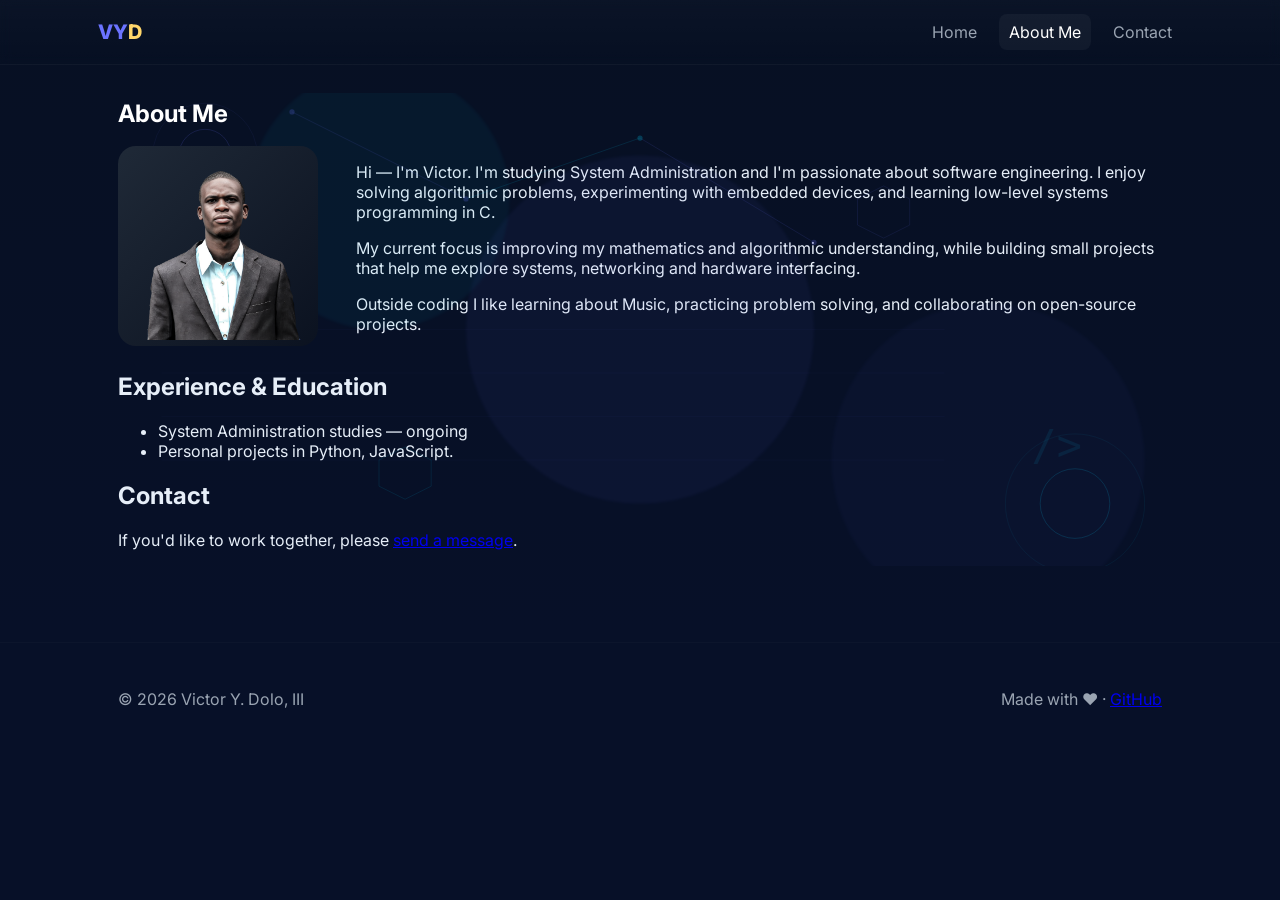
==== about.html @ 2a3f610e "Remove some information." ====
<!doctype html>
<html lang="en">
<head>
  <meta charset="utf-8">
  <meta name="viewport" content="width=device-width,initial-scale=1">
  <title>About — Victor Y. Dolo, III</title>
  <link href="styles.css" rel="stylesheet">
  <link href="https://fonts.googleapis.com/css2?family=Inter:wght@300;400;600;800&display=swap" rel="stylesheet">
  <meta name="description" content="About Victor Y. Dolo, III — aspiring software engineer and system administration student." />
</head>
<body>
  <header class="site-header">
    <div class="site-brand container">
      <a class="logo" href="index.html">VY<span class="accent">D</span></a>
      <nav class="main-nav" aria-label="Main navigation">
        <a href="index.html" class="nav-link">Home</a>
        <a href="about.html" class="nav-link active">About Me</a>
        <a href="contact.html" class="nav-link">Contact</a>
      </nav>
    </div>
  </header>

  <main class="container">
    <section class="about reveal section-with-bg">
      <div class="section-bg" aria-hidden="true"></div>
      <h1 class="section-title">About Me</h1>
      <div style="display:grid;grid-template-columns:220px 1fr;gap:18px;align-items:start">
        <div class="profile-hover-wrap">
          <button class="profile-btn" aria-haspopup="dialog" style="width:100%;height:100%;padding:6px;">
            <img src="Profile picture.png" alt="Victor avatar" class="profile-hover-img">
          </button>
          <div class="profile-hover-info">
            <button class="profile-close-btn" aria-label="Close info">✕</button>
            <strong>Victor Y. Dolo, III</strong>
            <p>Aspiring Software Engineer</p>
            <p>System Administration Student</p>
            <p>Problem Solver & Tech Enthusiast</p>
          </div>
        </div>
        <div>
          <p>Hi — I'm Victor. I'm studying System Administration and I'm passionate about software engineering. I enjoy solving algorithmic problems, experimenting with embedded devices, and learning low-level systems programming in C.</p>
          <p>My current focus is improving my mathematics and algorithmic understanding, while building small projects that help me explore systems, networking and hardware interfacing.</p>
          <p>Outside coding I like learning about Music, practicing problem solving, and collaborating on open-source projects.</p>
        </div>
      </div>

      <h2 style="margin-top:22px">Experience & Education</h2>
      <ul>
        <li>System Administration studies — ongoing</li>
        <li>Personal projects in Python, JavaScript.</li>
      </ul>

      <h2 style="margin-top:20px">Contact</h2>
      <p>If you'd like to work together, please <a href="contact.html">send a message</a>.</p>
    </section>
  </main>

  <footer class="site-footer">
    <div class="container footer-grid">
      <div class="foot-left">&copy; <span id="year">2025</span> Victor Y. Dolo, III</div>
      <div class="foot-right">Made with <span aria-hidden="true">❤</span> &middot; <a href="https://github.com/HackerMuk225" target="_blank" rel="noopener noreferrer">GitHub</a></div>
    </div>
  </footer>

  <script src="script.js"></script>
</body>
</html>
---- styles.css ----
/* Portfolio styles: Grid + Flexbox, responsive, animations */
:root{
  --bg:#0f1724;
  --card:#0b1220;
  --accent:#6b73ff;
  --muted:#9aa4b2;
  --glass: rgba(255,255,255,0.04);
  --radius:12px;
}
*{box-sizing:border-box}
html,body{height:100%;margin:0;font-family:Inter, system-ui, -apple-system, 'Segoe UI', Roboto, 'Helvetica Neue', Arial; background:linear-gradient(180deg,#071023 0%, #071028 70%);color:#e6eef8}
.container{max-width:1100px;margin:0 auto;padding:28px}

/* Header */
.site-header{backdrop-filter: blur(6px);background:linear-gradient(180deg, rgba(255,255,255,0.02), transparent);border-bottom:1px solid rgba(255,255,255,0.02)}
.site-brand{display:flex;align-items:center;justify-content:space-between;padding:14px 8px}
.logo{font-weight:800;color:var(--accent);text-decoration:none;font-size:1.25rem}
.logo .accent{color:#ffd66b}
.main-nav{display:flex;gap:12px}
.nav-link{color:var(--muted);text-decoration:none;padding:8px 10px;border-radius:8px}
.nav-link:hover,.nav-link.active{background:var(--glass);color:#fff}

/* Hero */
.hero{padding:48px 0;position:relative;overflow:hidden}
.hero-bg{position:absolute;top:0;left:0;right:0;bottom:0;background-image:url('assets/tech-bg.svg');background-repeat:no-repeat;background-position:center;background-size:cover;opacity:0.8;z-index:0;filter:brightness(0.9)}
.hero-grid{display:grid;grid-template-columns:1fr 320px;gap:32px;align-items:center;position:relative;z-index:1}
.hero-title{font-size:2.1rem;margin:0 0 8px 0;color:#fff;text-shadow:0 6px 18px rgba(107,115,255,0.12)}
.hero-sub{color:var(--accent);font-weight:600;margin-bottom:12px}
.lead{color:var(--muted);max-width:48ch}
.cta-row{margin-top:18px;display:flex;gap:12px}
.btn{display:inline-block;background:var(--accent);color:#04102a;padding:10px 14px;border-radius:10px;text-decoration:none;font-weight:600;box-shadow:0 8px 20px rgba(107,115,255,0.12)}
.btn.ghost{background:transparent;border:1px solid rgba(255,255,255,0.04);color:var(--muted)}

.profile-btn{background:linear-gradient(135deg,#1f2937 0%, #0b1220 100%);border-radius:18px;padding:6px;border:0;cursor:pointer}
.hero-photo-wrap{justify-self:center;display:flex;justify-content:center;align-items:center}

/* Index page - hero profile image 380px */
.hero-photo-wrap .profile-hover-wrap{position:relative;width:380px;height:380px}
.hero-photo-wrap .profile-img{width:380px;height:380px;border-radius:18px;display:block;box-shadow:0 28px 60px rgba(0,0,0,0.65);transition:transform .28s ease, opacity .28s ease}
.hero-photo-wrap .profile-img:hover{transform:scale(1.02)}
.hero-photo-wrap .profile-hover-info{position:absolute;top:0;left:0;right:0;bottom:0;background:linear-gradient(180deg,rgba(107,115,255,0.15),rgba(0,212,255,0.1));border-radius:18px;padding:16px;display:flex;flex-direction:column;justify-content:center;align-items:center;text-align:center;opacity:0;transition:opacity .28s ease;backdrop-filter:blur(4px);color:#fff}
.hero-photo-wrap .profile-hover-wrap:hover .profile-img{opacity:0.3}
.hero-photo-wrap .profile-hover-wrap:hover .profile-hover-info{opacity:1}

/* Profile close button */
.profile-close-btn{position:absolute;top:8px;right:8px;background:transparent;border:0;color:#fff;font-size:20px;cursor:pointer;z-index:10;padding:4px;transition:transform .2s ease}
.profile-close-btn:hover{transform:scale(1.2)}

/* Projects */
.section-title{color:#fff;margin:6px 0 18px 0}
.projects-grid{display:grid;grid-template-columns:repeat(3,1fr);gap:18px}
.card{background:linear-gradient(180deg, rgba(255,255,255,0.02), rgba(255,255,255,0.015));border-radius:12px;padding:16px;display:flex;gap:12px;align-items:center;box-shadow:0 8px 30px rgba(2,6,23,0.6);transition:transform .28s ease}
.card:hover{transform:translateY(-6px)}
.project-media{width:72px;height:72px;border-radius:10px;background-size:cover;display:flex;align-items:center;justify-content:center}
.project-body h3{margin:0 0 6px 0;color:#fff}
.project-body p{margin:0;color:var(--muted);font-size:0.95rem}
.link{color:var(--accent);text-decoration:none;margin-top:8px;display:inline-block}

/* Skills */
.skills-grid{display:flex;flex-wrap:wrap;gap:12px}
.skill{background:var(--glass);padding:10px 12px;border-radius:10px;color:var(--muted);font-weight:600}

/* Footer */
.site-footer{padding:18px 0;border-top:1px solid rgba(255,255,255,0.02);margin-top:48px}
.footer-grid{display:flex;justify-content:space-between;align-items:center;color:var(--muted)}

/* Modal */
.modal{position:fixed;inset:0;display:grid;place-items:center;z-index:60;opacity:0;pointer-events:none;transition:opacity .18s ease}
.modal.open{opacity:1;pointer-events:auto}
.modal-overlay{position:absolute;inset:0;background:linear-gradient(180deg, rgba(2,6,23,0.7), rgba(2,6,23,0.85))}
.modal-panel{position:relative;z-index:2;background:linear-gradient(180deg,#071229, #0b1220);border-radius:12px;padding:20px;max-width:720px;width:90%;box-shadow:0 30px 80px rgba(0,0,0,0.6)}
.modal-close{position:absolute;right:12px;top:12px;background:transparent;border:0;color:var(--muted);font-size:20px}
.modal-inner{display:flex;gap:18px;align-items:flex-start}
.modal-avatar{width:120px;height:120px;border-radius:12px}

.form-success{background:linear-gradient(90deg,#1f8a4b,#2fd48d);color:#042017;padding:12px;border-radius:10px;margin-bottom:12px;opacity:0;transition:opacity .28s ease}
.form-success.visible{opacity:1}

/* Section backgrounds */
.section-with-bg{position:relative;overflow:hidden}
.section-bg{position:absolute;top:0;left:0;right:0;bottom:0;background-image:url('assets/tech-bg.svg');background-repeat:no-repeat;background-position:center;background-size:cover;opacity:0.5;z-index:0;filter:brightness(0.9);pointer-events:none}
.about, .contact{position:relative;z-index:1}

/* Profile hover effect - About page */
.profile-hover-wrap{position:relative;width:200px;height:200px;flex-shrink:0}
.profile-hover-img{width:200px;height:200px;border-radius:10px;display:block;transition:opacity .28s ease}
.about .profile-btn{width:100%;height:100%;display:flex;align-items:center;justify-content:center;padding:6px}
.about .profile-hover-img{width:100%;height:100%}
.profile-hover-info{position:absolute;top:0;left:0;right:0;bottom:0;background:linear-gradient(180deg,rgba(107,115,255,0.15),rgba(0,212,255,0.1));border-radius:10px;padding:16px;display:flex;flex-direction:column;justify-content:center;align-items:center;text-align:center;opacity:0;transition:opacity .28s ease;backdrop-filter:blur(4px);color:#fff}
.profile-hover-wrap:hover .profile-hover-img{opacity:0.3}
.profile-hover-wrap:hover .profile-hover-info{opacity:1}
.about .profile-close-btn{position:absolute;top:8px;right:8px;background:transparent;border:0;color:#fff;font-size:16px;cursor:pointer;z-index:10;padding:4px;transition:transform .2s ease}
.about .profile-close-btn:hover{transform:scale(1.2)}

/* Ensure contact form controls are interactable above decorative background */
.contact form input,
.contact form textarea,
.contact form button,
.contact form label {
  position:relative;
  z-index:2;
}

/* small screen */
@media (max-width:900px){
  .hero-grid{grid-template-columns:1fr;gap:18px;text-align:center}
  .hero-photo-wrap .profile-img{width:240px;height:240px}
  .hero-photo-wrap .profile-hover-wrap{width:240px;height:240px}
  .projects-grid{grid-template-columns:repeat(2,1fr)}
  .footer-grid{flex-direction:column;gap:8px;text-align:center}
}

@media (max-width:560px){
  .projects-grid{grid-template-columns:1fr}
  .hero-photo-wrap .profile-img{width:160px;height:160px}
  .hero-photo-wrap .profile-hover-wrap{width:160px;height:160px}
}

/* Very small phones */
@media (max-width:420px){
  html,body{font-size:14px}
  .container{padding:16px}
  .site-brand{padding:10px}
  .hero{padding:28px 0}
  .hero-title{font-size:1.6rem}
  .hero-sub{font-size:0.9rem}
  .lead{max-width:36ch}
  .cta-row{flex-direction:column;gap:10px}
  .btn{width:100%;text-align:center;padding:12px}
  .btn.ghost{width:100%}
  .hero-grid{grid-template-columns:1fr;gap:12px}
  .hero-photo-wrap{margin:0 auto}
  .hero-bg{background-position:top center;background-size:cover;opacity:0.65}
  .projects-grid{grid-template-columns:1fr;gap:12px}
  .section-title{font-size:1.15rem}
  .profile-hover-info{padding:12px}
  .modal-panel{width:96%;max-width:420px}
}

/* small reveal animation */
.reveal{transform:none;opacity:1;transition:transform .6s ease,opacity .6s ease}
main section, .projects, .skills{opacity:0;transform:translateY(18px)}

/* utility */
.no-scroll{overflow:hidden}
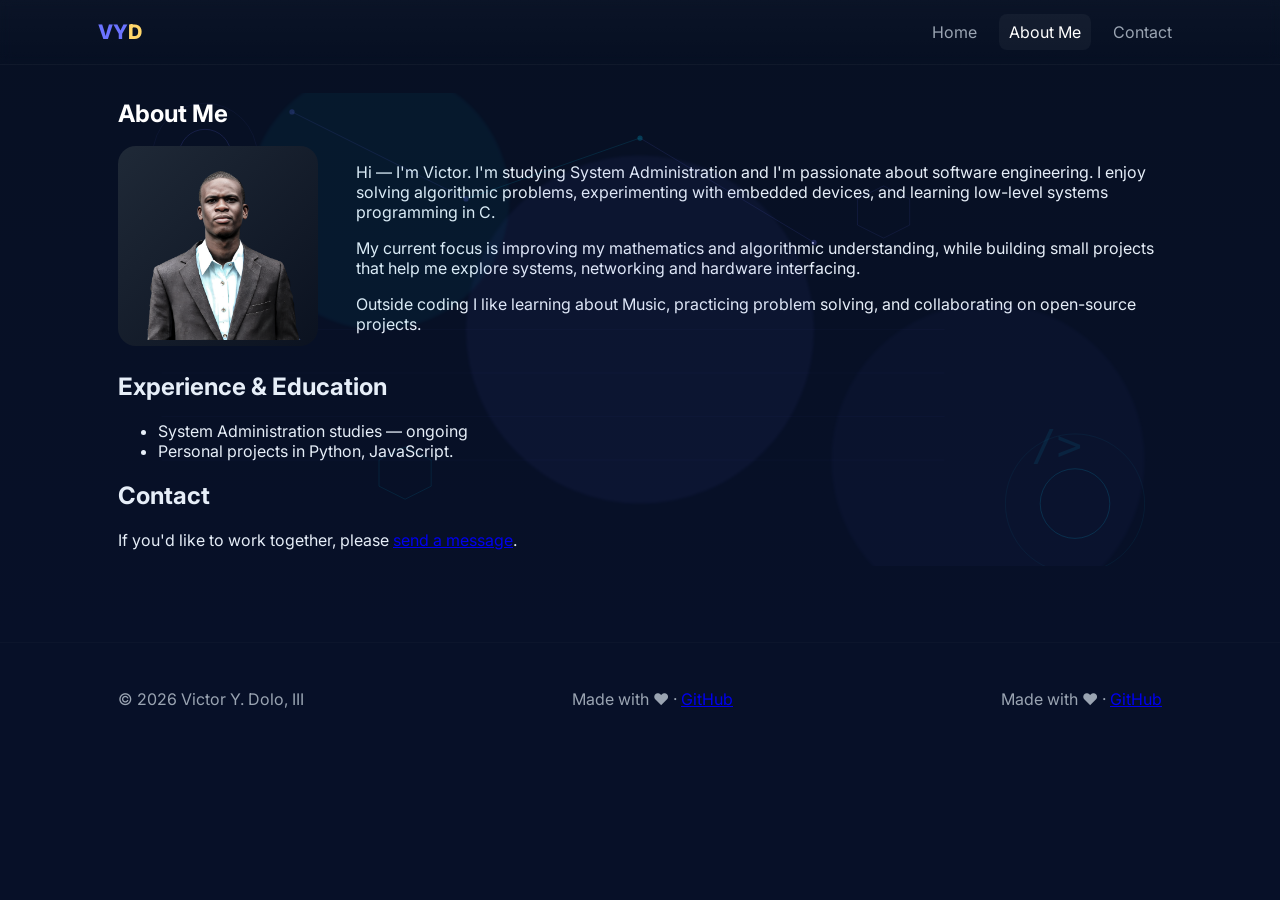
==== commit d86c2e1e: "added facebook handle" ====
--- a/about.html
+++ b/about.html
@@ -59,9 +59,11 @@
     <div class="container footer-grid">
       <div class="foot-left">&copy; <span id="year">2025</span> Victor Y. Dolo, III</div>
       <div class="foot-right">Made with <span aria-hidden="true">❤</span> &middot; <a href="https://github.com/HackerMuk225" target="_blank" rel="noopener noreferrer">GitHub</a></div>
+      <div class="foot-right">Made with <span aria-hidden="true">❤</span> &middot; <a href="https://github.com/HackerMuk225" target="_blank" rel="noopener noreferrer">GitHub</a></div>
     </div>
   </footer>
 
   <script src="script.js"></script>
 </body>
 </html>
+
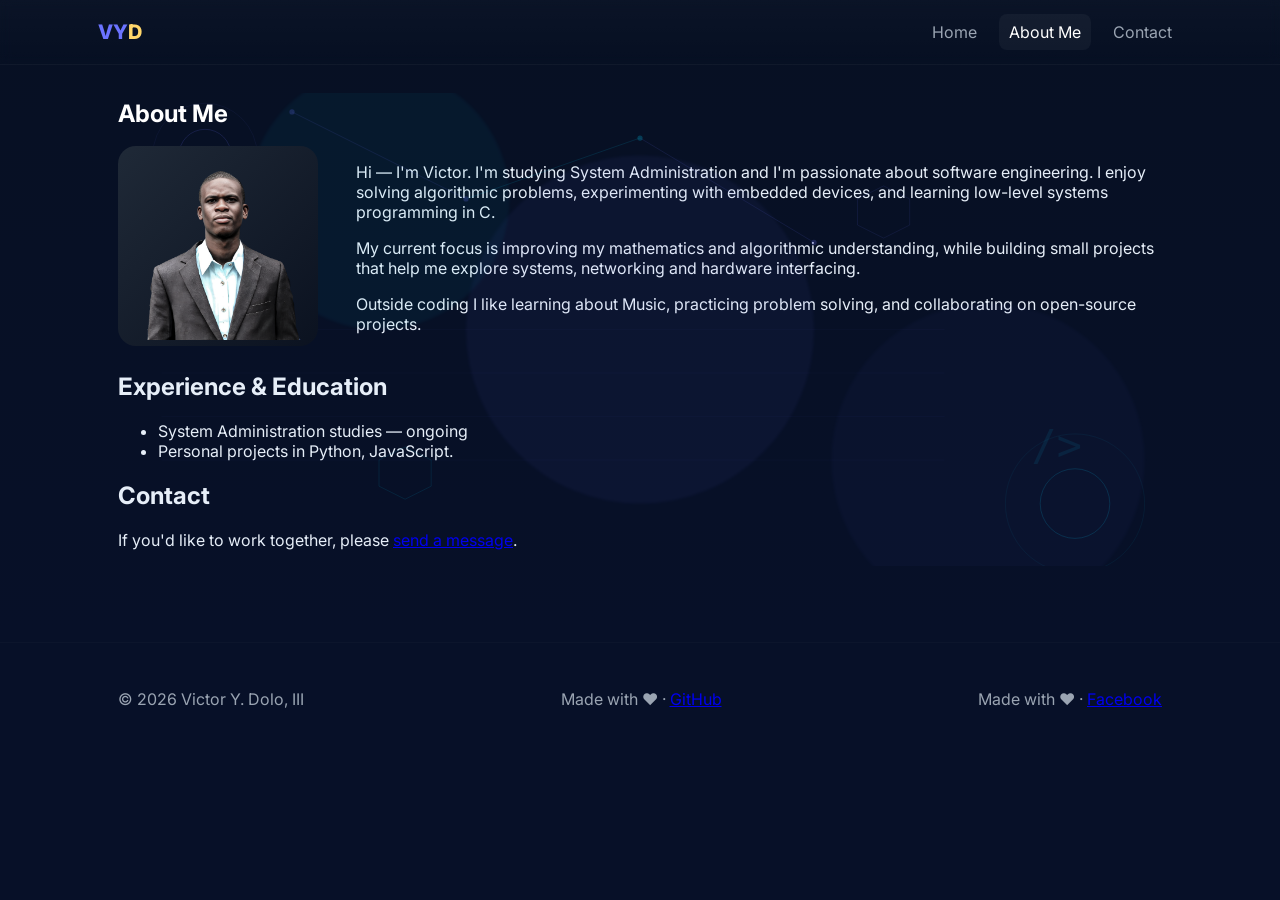
==== commit 10563cfb: "Added facebook handles" ====
--- a/about.html
+++ b/about.html
@@ -59,7 +59,7 @@
     <div class="container footer-grid">
       <div class="foot-left">&copy; <span id="year">2025</span> Victor Y. Dolo, III</div>
       <div class="foot-right">Made with <span aria-hidden="true">❤</span> &middot; <a href="https://github.com/HackerMuk225" target="_blank" rel="noopener noreferrer">GitHub</a></div>
-      <div class="foot-right">Made with <span aria-hidden="true">❤</span> &middot; <a href="https://github.com/HackerMuk225" target="_blank" rel="noopener noreferrer">GitHub</a></div>
+      <div class="foot-right">Made with <span aria-hidden="true">❤</span> &middot; <a href="https://www.facebook.com/share/1Chy9UEFXL/" target="_blank" rel="noopener noreferrer">Facebook</a></div>
     </div>
   </footer>
 
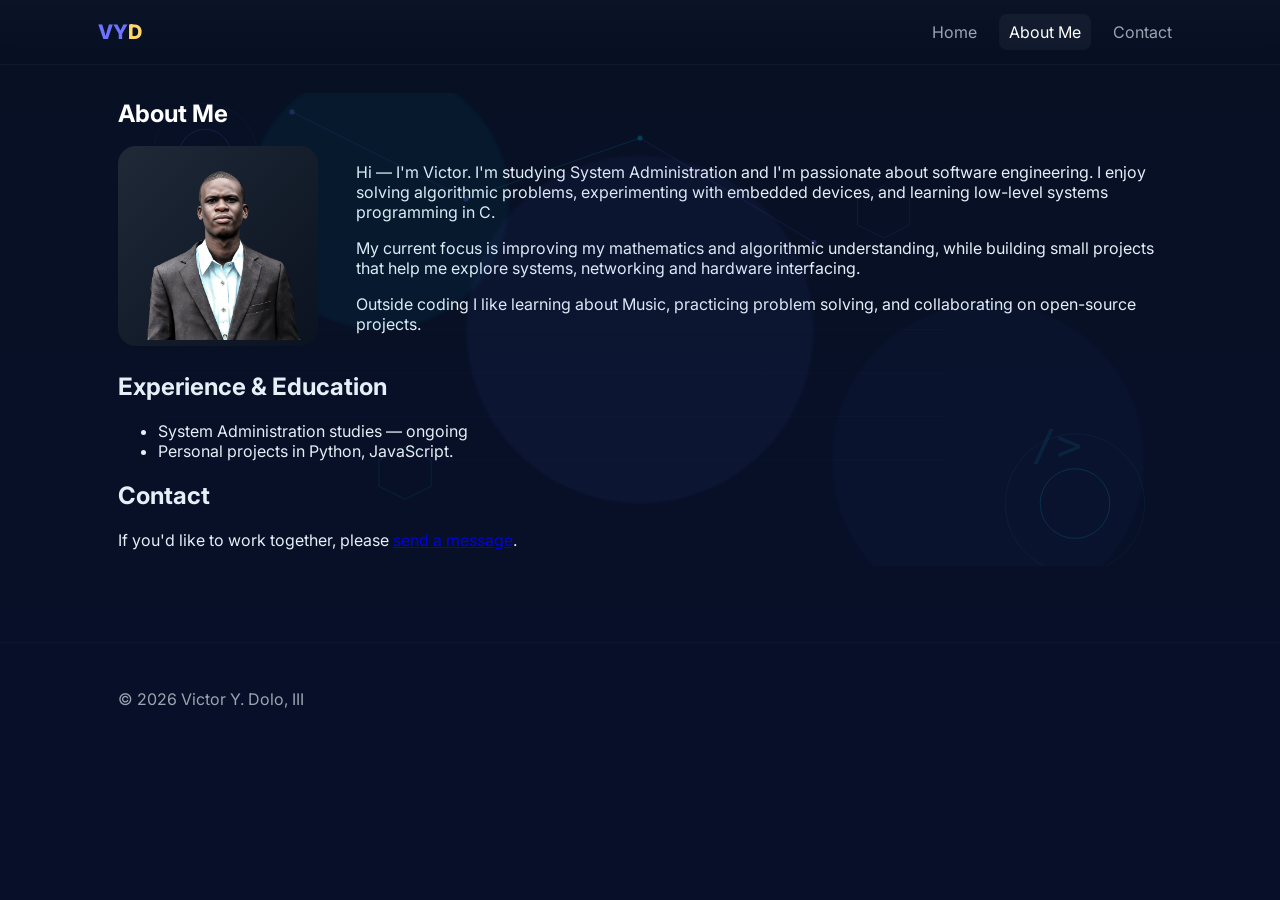
==== commit 870e6f1a: "remove" ====
--- a/about.html
+++ b/about.html
@@ -58,8 +58,6 @@
   <footer class="site-footer">
     <div class="container footer-grid">
       <div class="foot-left">&copy; <span id="year">2025</span> Victor Y. Dolo, III</div>
-      <div class="foot-right">Made with <span aria-hidden="true">❤</span> &middot; <a href="https://github.com/HackerMuk225" target="_blank" rel="noopener noreferrer">GitHub</a></div>
-      <div class="foot-right">Made with <span aria-hidden="true">❤</span> &middot; <a href="https://www.facebook.com/share/1Chy9UEFXL/" target="_blank" rel="noopener noreferrer">Facebook</a></div>
     </div>
   </footer>
 
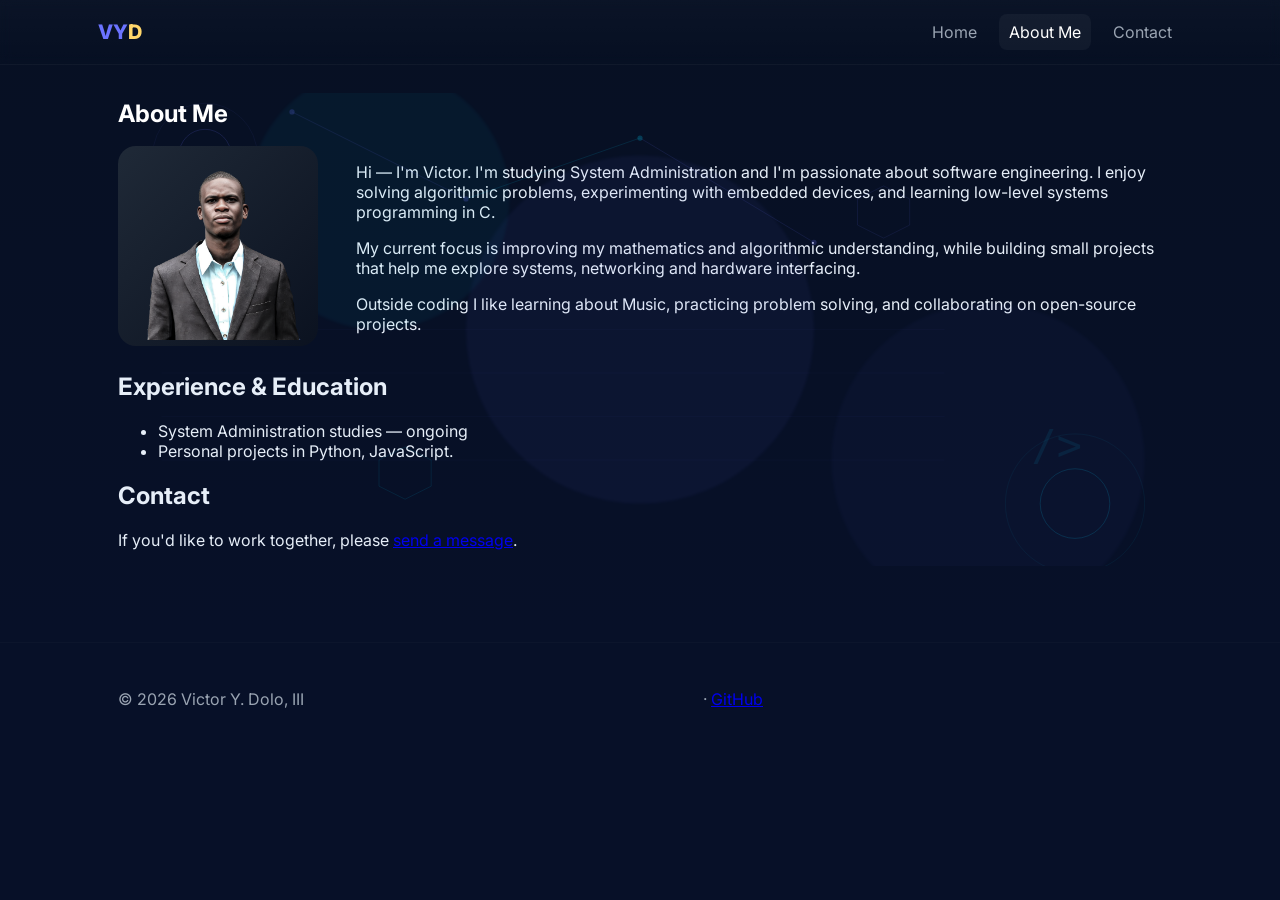
==== commit b38945c0: "share" ====
--- a/about.html
+++ b/about.html
@@ -58,6 +58,8 @@
   <footer class="site-footer">
     <div class="container footer-grid">
       <div class="foot-left">&copy; <span id="year">2025</span> Victor Y. Dolo, III</div>
+      <div class="foot-right"> &middot; <a href="https://github.com/HackerMuk225" target="_blank" rel="noopener noreferrer">GitHub</a></div>
+      <div> </div>
     </div>
   </footer>
 
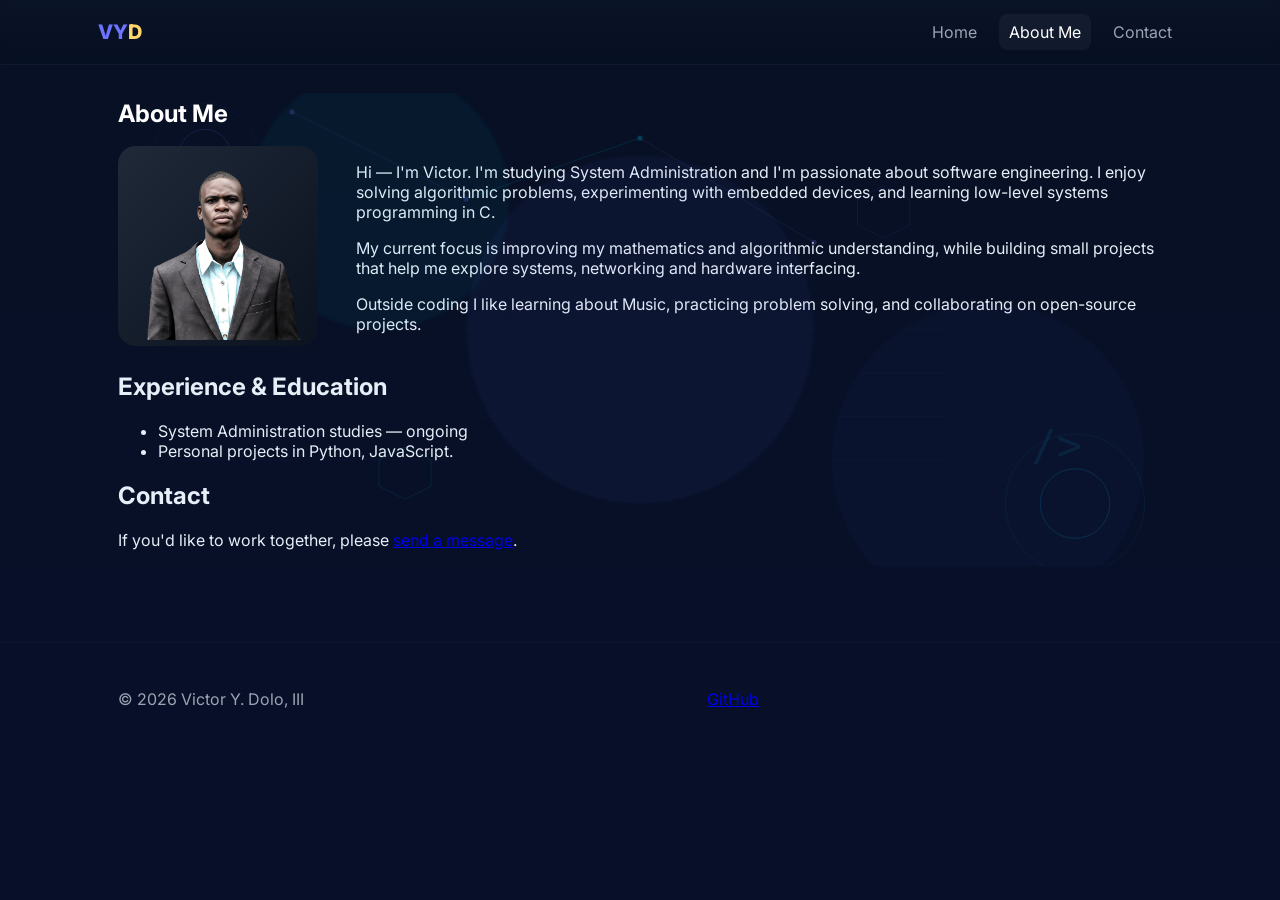
==== commit 3e6b7978: "edit" ====
--- a/about.html
+++ b/about.html
@@ -58,7 +58,7 @@
   <footer class="site-footer">
     <div class="container footer-grid">
       <div class="foot-left">&copy; <span id="year">2025</span> Victor Y. Dolo, III</div>
-      <div class="foot-right"> &middot; <a href="https://github.com/HackerMuk225" target="_blank" rel="noopener noreferrer">GitHub</a></div>
+      <div class="foot-right"><a href="https://github.com/HackerMuk225" target="_blank" rel="noopener noreferrer">GitHub</a></div>
       <div> </div>
     </div>
   </footer>
